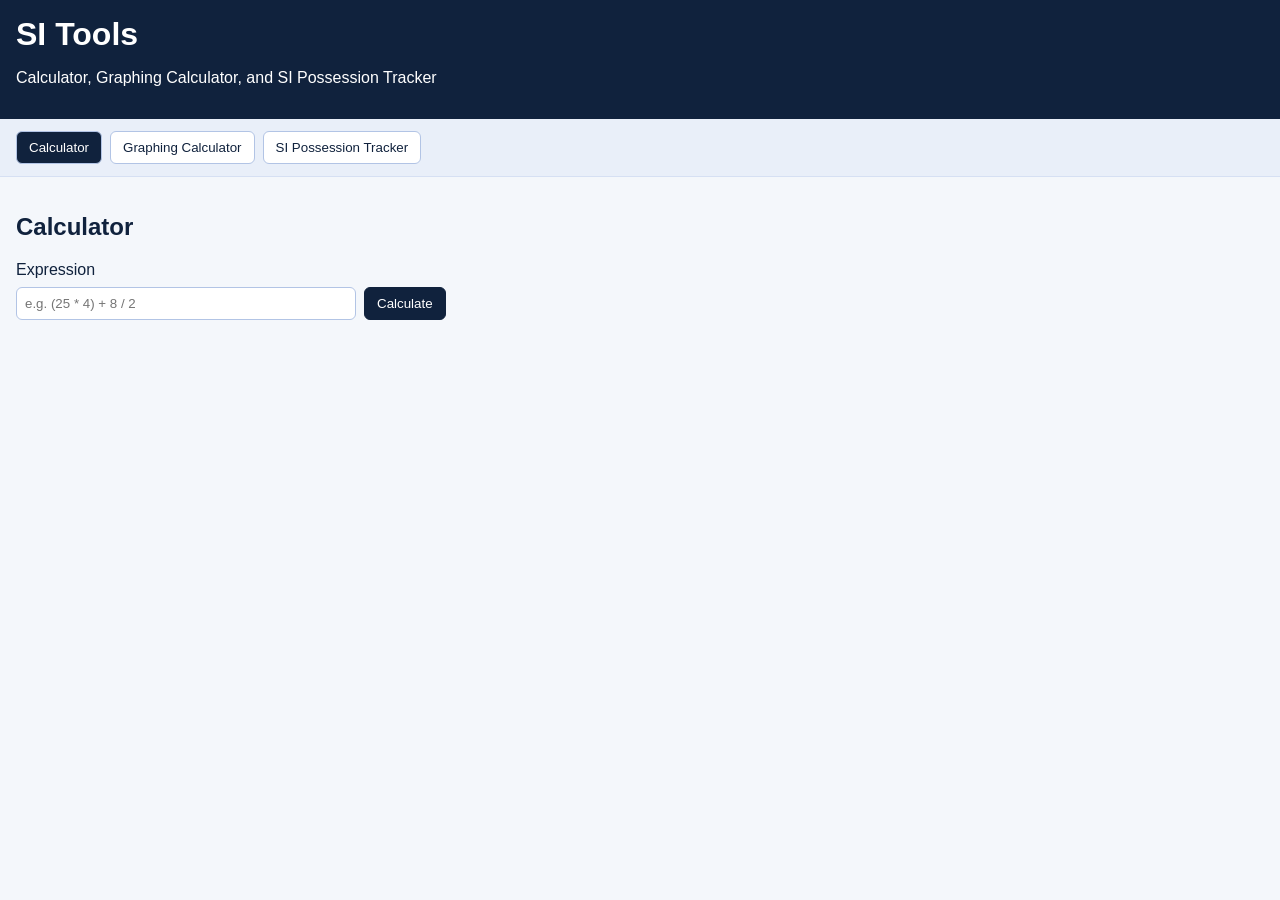
==== index.html @ c8b8a9c4 "Build static GitHub Pages tools website Co-authored-by: aydenshurley <272962813+aydenshurley@users.n" ====
<!doctype html>
<html lang="en">
<head>
  <meta charset="UTF-8">
  <meta name="viewport" content="width=device-width, initial-scale=1.0">
  <title>SI Tools</title>
  <link rel="stylesheet" href="./styles.css">
</head>
<body>
  <header class="site-header">
    <h1>SI Tools</h1>
    <p>Calculator, Graphing Calculator, and SI Possession Tracker</p>
  </header>

  <nav class="tabs" aria-label="Tools">
    <button class="tab-button active" data-tab="calculator">Calculator</button>
    <button class="tab-button" data-tab="graphing">Graphing Calculator</button>
    <button class="tab-button" data-tab="tracker">SI Possession Tracker</button>
  </nav>

  <main>
    <section id="calculator" class="tab-panel active">
      <h2>Calculator</h2>
      <label for="calc-expression">Expression</label>
      <div class="row">
        <input id="calc-expression" type="text" placeholder="e.g. (25 * 4) + 8 / 2">
        <button id="calc-evaluate">Calculate</button>
      </div>
      <p id="calc-result" class="result" aria-live="polite"></p>
    </section>

    <section id="graphing" class="tab-panel">
      <h2>Graphing Calculator</h2>
      <label for="graph-expression">f(x) =</label>
      <div class="row">
        <input id="graph-expression" type="text" value="sin(x)">
        <button id="graph-draw">Draw</button>
      </div>
      <canvas id="graph-canvas" width="720" height="360" aria-label="Graph canvas"></canvas>
      <p class="hint">Use math syntax. Example: <code>sin(x) * 4</code>, <code>x^2 / 10</code></p>
    </section>

    <section id="tracker" class="tab-panel">
      <h2>SI Possession Tracker</h2>
      <div id="tracker-step-name" class="tracker-step active">
        <label for="owner-name">What's your first name?</label>
        <div class="row">
          <input id="owner-name" type="text" placeholder="First name">
          <button id="start-tracker">Start</button>
        </div>
      </div>

      <div id="tracker-step-possessions" class="tracker-step">
        <h3>Add Possessions</h3>
        <div class="grid">
          <label>What is it?<input id="item-name" type="text" placeholder="Item name"></label>
          <label>What is the condition?<input id="item-condition" type="text" placeholder="Condition"></label>
          <label>How much did you buy it for?<input id="item-buy-price" type="number" min="0" step="0.01" placeholder="0.00"></label>
          <label>Put a $ value on it<input id="item-value" type="number" min="0" step="0.01" placeholder="0.00"></label>
          <label class="checkbox-label"><input id="item-important" type="checkbox"> Mark as important</label>
        </div>
        <div class="row">
          <button id="autofill-value">Autofill Value (Web Search)</button>
          <button id="add-item">Add Possession</button>
          <button id="finish-items">Finish & View Summary</button>
        </div>
        <p id="tracker-message" class="result" aria-live="polite"></p>
        <ul id="item-list"></ul>
      </div>

      <div id="tracker-step-summary" class="tracker-step">
        <h3 id="summary-title">Summary</h3>
        <div id="summary-content"></div>
        <div class="row">
          <button id="refresh-unimportant-estimate">Refresh Unimportant Sale Estimate (Web Search)</button>
          <button id="download-csv">Download 3-Column Excel Sheet</button>
          <button id="export-pdf">Export Summary PDF</button>
          <button id="add-more">Add More Possessions</button>
        </div>
      </div>
    </section>
  </main>

  <script src="./script.js"></script>
</body>
</html>
---- styles.css ----
* {
  box-sizing: border-box;
}

body {
  margin: 0;
  font-family: Arial, sans-serif;
  background: #f4f7fb;
  color: #10223d;
}

.site-header {
  background: #10223d;
  color: #fff;
  padding: 1rem;
}

.site-header h1 {
  margin: 0 0 0.25rem;
}

.tabs {
  display: flex;
  gap: 0.5rem;
  padding: 0.75rem 1rem;
  background: #e9eff9;
  border-bottom: 1px solid #d6e0f3;
}

.tab-button {
  border: 1px solid #b2c4e5;
  background: #fff;
  color: #10223d;
  border-radius: 6px;
  padding: 0.5rem 0.75rem;
  cursor: pointer;
}

.tab-button.active {
  background: #10223d;
  color: #fff;
}

main {
  padding: 1rem;
  max-width: 900px;
}

.tab-panel,
.tracker-step {
  display: none;
}

.tab-panel.active,
.tracker-step.active {
  display: block;
}

.row {
  display: flex;
  gap: 0.5rem;
  flex-wrap: wrap;
  margin: 0.5rem 0;
}

input[type="text"],
input[type="number"] {
  width: 100%;
  max-width: 340px;
  padding: 0.5rem;
  border: 1px solid #b2c4e5;
  border-radius: 6px;
}

button {
  border: 1px solid #10223d;
  background: #10223d;
  color: #fff;
  border-radius: 6px;
  padding: 0.5rem 0.75rem;
  cursor: pointer;
}

button:hover {
  background: #18345d;
}

.result {
  min-height: 1.2rem;
  font-weight: bold;
}

.grid {
  display: grid;
  grid-template-columns: repeat(auto-fit, minmax(220px, 1fr));
  gap: 0.75rem;
}

.checkbox-label {
  display: flex;
  align-items: center;
  gap: 0.5rem;
}

canvas {
  width: 100%;
  max-width: 720px;
  border: 1px solid #b2c4e5;
  background: #fff;
}

.hint {
  font-size: 0.9rem;
  color: #2e476f;
}

#item-list {
  padding-left: 1.25rem;
}

#summary-content table {
  width: 100%;
  border-collapse: collapse;
}

#summary-content th,
#summary-content td {
  border: 1px solid #b2c4e5;
  padding: 0.4rem;
  text-align: left;
}
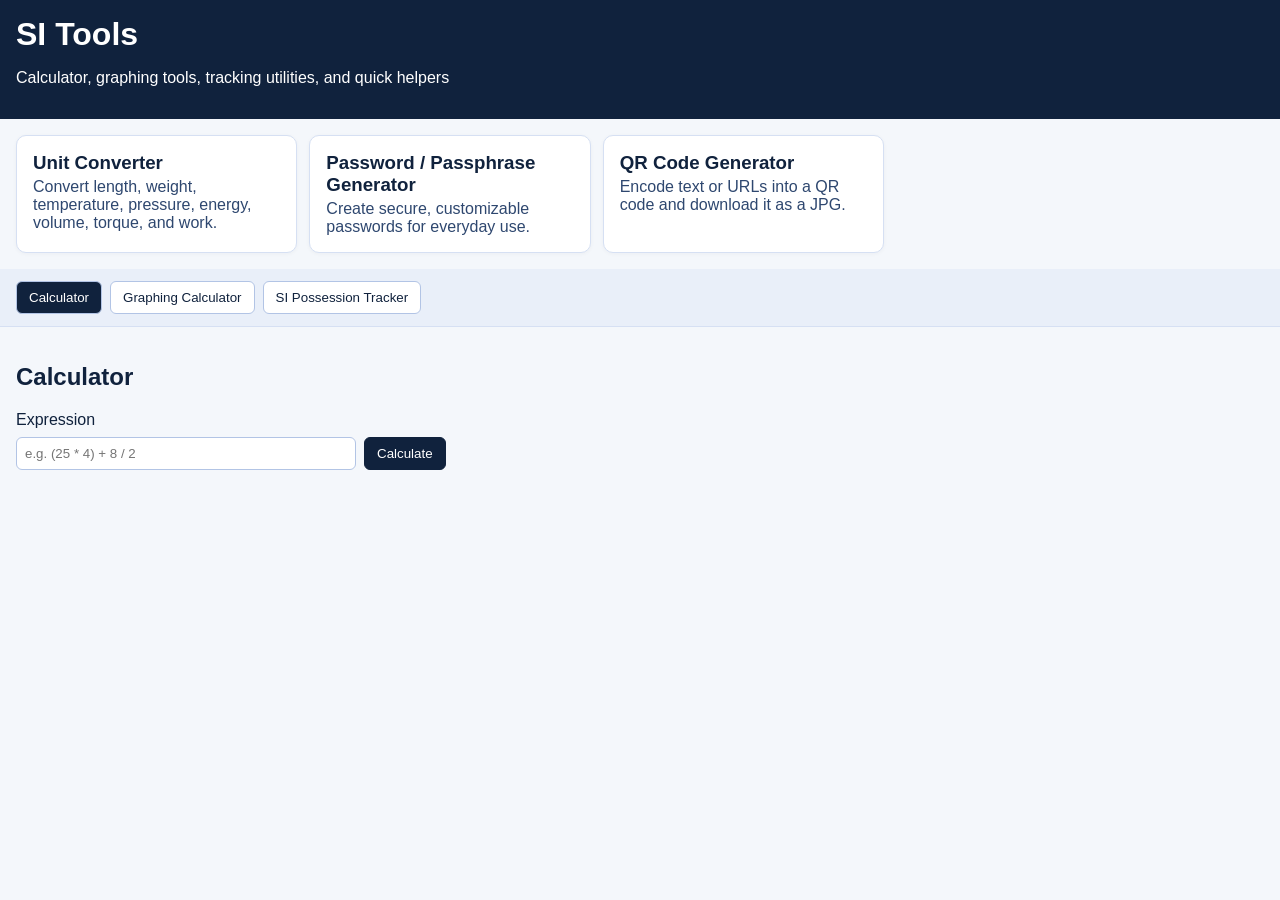
==== commit a60ab0af: "Update landing page navigation and docs Co-authored-by: aydenshurley <272962813+aydenshurley@users.n" ====
--- a/index.html
+++ b/index.html
@@ -9,8 +9,23 @@
 <body>
   <header class="site-header">
     <h1>SI Tools</h1>
-    <p>Calculator, Graphing Calculator, and SI Possession Tracker</p>
+    <p>Calculator, graphing tools, tracking utilities, and quick helpers</p>
   </header>
+
+  <div class="tool-links" aria-label="Additional tools">
+    <a class="tool-card-link" href="./unit-converter/">
+      <h3>Unit Converter</h3>
+      <p>Convert length, weight, temperature, pressure, energy, volume, torque, and work.</p>
+    </a>
+    <a class="tool-card-link" href="./password-generator/">
+      <h3>Password / Passphrase Generator</h3>
+      <p>Create secure, customizable passwords for everyday use.</p>
+    </a>
+    <a class="tool-card-link" href="./qr-code-generator/">
+      <h3>QR Code Generator</h3>
+      <p>Encode text or URLs into a QR code and download it as a JPG.</p>
+    </a>
+  </div>
 
   <nav class="tabs" aria-label="Tools">
     <button class="tab-button active" data-tab="calculator">Calculator</button>
@@ -64,6 +79,11 @@
           <button id="add-item">Add Possession</button>
           <button id="finish-items">Finish & View Summary</button>
         </div>
+        <label class="checkbox-label">
+          <input id="allow-proxy-search" type="checkbox">
+          Allow fallback via allorigins.win (sends item names to that third-party proxy)
+        </label>
+        <p class="hint">Price autofill queries DuckDuckGo with the possession name you enter.</p>
         <p id="tracker-message" class="result" aria-live="polite"></p>
         <ul id="item-list"></ul>
       </div>
@@ -73,7 +93,7 @@
         <div id="summary-content"></div>
         <div class="row">
           <button id="refresh-unimportant-estimate">Refresh Unimportant Sale Estimate (Web Search)</button>
-          <button id="download-csv">Download 3-Column Excel Sheet</button>
+          <button id="download-csv">Download 3-Column CSV (Excel Compatible)</button>
           <button id="export-pdf">Export Summary PDF</button>
           <button id="add-more">Add More Possessions</button>
         </div>
--- a/styles.css
+++ b/styles.css
@@ -17,6 +17,34 @@
 
 .site-header h1 {
   margin: 0 0 0.25rem;
+}
+
+.tool-links {
+  display: grid;
+  gap: 0.75rem;
+  grid-template-columns: repeat(auto-fit, minmax(220px, 1fr));
+  padding: 1rem;
+  max-width: 900px;
+}
+
+.tool-card-link {
+  display: block;
+  background: #fff;
+  border: 1px solid #d6e0f3;
+  border-radius: 10px;
+  padding: 1rem;
+  color: #10223d;
+  text-decoration: none;
+  box-shadow: 0 1px 4px rgba(16, 34, 61, 0.04);
+}
+
+.tool-card-link h3 {
+  margin: 0 0 0.25rem;
+}
+
+.tool-card-link p {
+  margin: 0;
+  color: #2e476f;
 }
 
 .tabs {
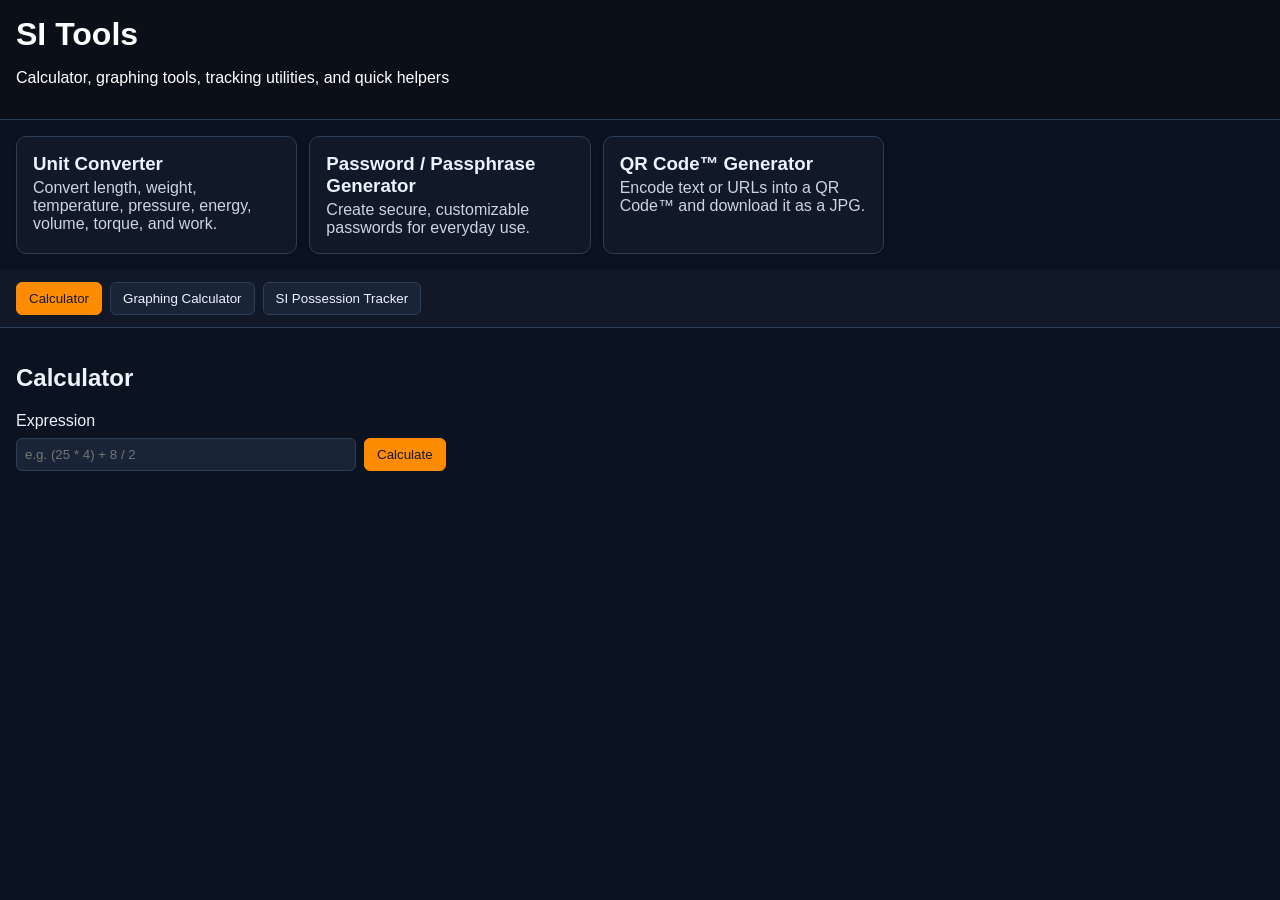
==== commit 19d1f632: "Fix dark theme and QR branding Co-authored-by: aydenshurley <272962813+aydenshurley@users.noreply.gi" ====
--- a/index.html
+++ b/index.html
@@ -22,8 +22,8 @@
       <p>Create secure, customizable passwords for everyday use.</p>
     </a>
     <a class="tool-card-link" href="./qr-code-generator/">
-      <h3>QR Code Generator</h3>
-      <p>Encode text or URLs into a QR code and download it as a JPG.</p>
+      <h3>QR Code™ Generator</h3>
+      <p>Encode text or URLs into a QR Code™ and download it as a JPG.</p>
     </a>
   </div>
 
--- a/styles.css
+++ b/styles.css
@@ -1,3 +1,14 @@
+:root {
+  --bg: #0b1220;
+  --panel: #111827;
+  --panel-alt: #1a2437;
+  --border: #2d3f57;
+  --text: #edf3ff;
+  --muted: #cbd5e1;
+  --accent: #ff8c00;
+  --accent-hover: #ff9d2e;
+}
+
 * {
   box-sizing: border-box;
 }
@@ -5,14 +16,15 @@
 body {
   margin: 0;
   font-family: Arial, sans-serif;
-  background: #f4f7fb;
-  color: #10223d;
+  background: var(--bg);
+  color: var(--text);
 }
 
 .site-header {
-  background: #10223d;
+  background: #0a0f18;
   color: #fff;
   padding: 1rem;
+  border-bottom: 1px solid var(--border);
 }
 
 .site-header h1 {
@@ -29,13 +41,13 @@
 
 .tool-card-link {
   display: block;
-  background: #fff;
-  border: 1px solid #d6e0f3;
+  background: var(--panel);
+  border: 1px solid var(--border);
   border-radius: 10px;
   padding: 1rem;
-  color: #10223d;
+  color: var(--text);
   text-decoration: none;
-  box-shadow: 0 1px 4px rgba(16, 34, 61, 0.04);
+  box-shadow: 0 1px 4px rgba(0, 0, 0, 0.15);
 }
 
 .tool-card-link h3 {
@@ -44,29 +56,30 @@
 
 .tool-card-link p {
   margin: 0;
-  color: #2e476f;
+  color: var(--muted);
 }
 
 .tabs {
   display: flex;
   gap: 0.5rem;
   padding: 0.75rem 1rem;
-  background: #e9eff9;
-  border-bottom: 1px solid #d6e0f3;
+  background: #111827;
+  border-bottom: 1px solid var(--border);
 }
 
 .tab-button {
-  border: 1px solid #b2c4e5;
-  background: #fff;
-  color: #10223d;
+  border: 1px solid var(--border);
+  background: var(--panel-alt);
+  color: var(--text);
   border-radius: 6px;
   padding: 0.5rem 0.75rem;
   cursor: pointer;
 }
 
 .tab-button.active {
-  background: #10223d;
-  color: #fff;
+  background: var(--accent);
+  color: #111827;
+  border-color: var(--accent);
 }
 
 main {
@@ -92,30 +105,35 @@
 }
 
 input[type="text"],
-input[type="number"] {
+input[type="number"],
+select {
   width: 100%;
   max-width: 340px;
   padding: 0.5rem;
-  border: 1px solid #b2c4e5;
+  border: 1px solid var(--border);
   border-radius: 6px;
+  background: var(--panel-alt);
+  color: var(--text);
 }
 
 button {
-  border: 1px solid #10223d;
-  background: #10223d;
-  color: #fff;
+  border: 1px solid var(--accent);
+  background: var(--accent);
+  color: #111827;
   border-radius: 6px;
   padding: 0.5rem 0.75rem;
   cursor: pointer;
 }
 
 button:hover {
-  background: #18345d;
+  background: var(--accent-hover);
+  border-color: var(--accent-hover);
 }
 
 .result {
   min-height: 1.2rem;
   font-weight: bold;
+  color: var(--text);
 }
 
 .grid {
@@ -133,13 +151,13 @@
 canvas {
   width: 100%;
   max-width: 720px;
-  border: 1px solid #b2c4e5;
+  border: 1px solid var(--border);
   background: #fff;
 }
 
 .hint {
   font-size: 0.9rem;
-  color: #2e476f;
+  color: var(--muted);
 }
 
 #item-list {
@@ -153,7 +171,7 @@
 
 #summary-content th,
 #summary-content td {
-  border: 1px solid #b2c4e5;
+  border: 1px solid var(--border);
   padding: 0.4rem;
   text-align: left;
 }
